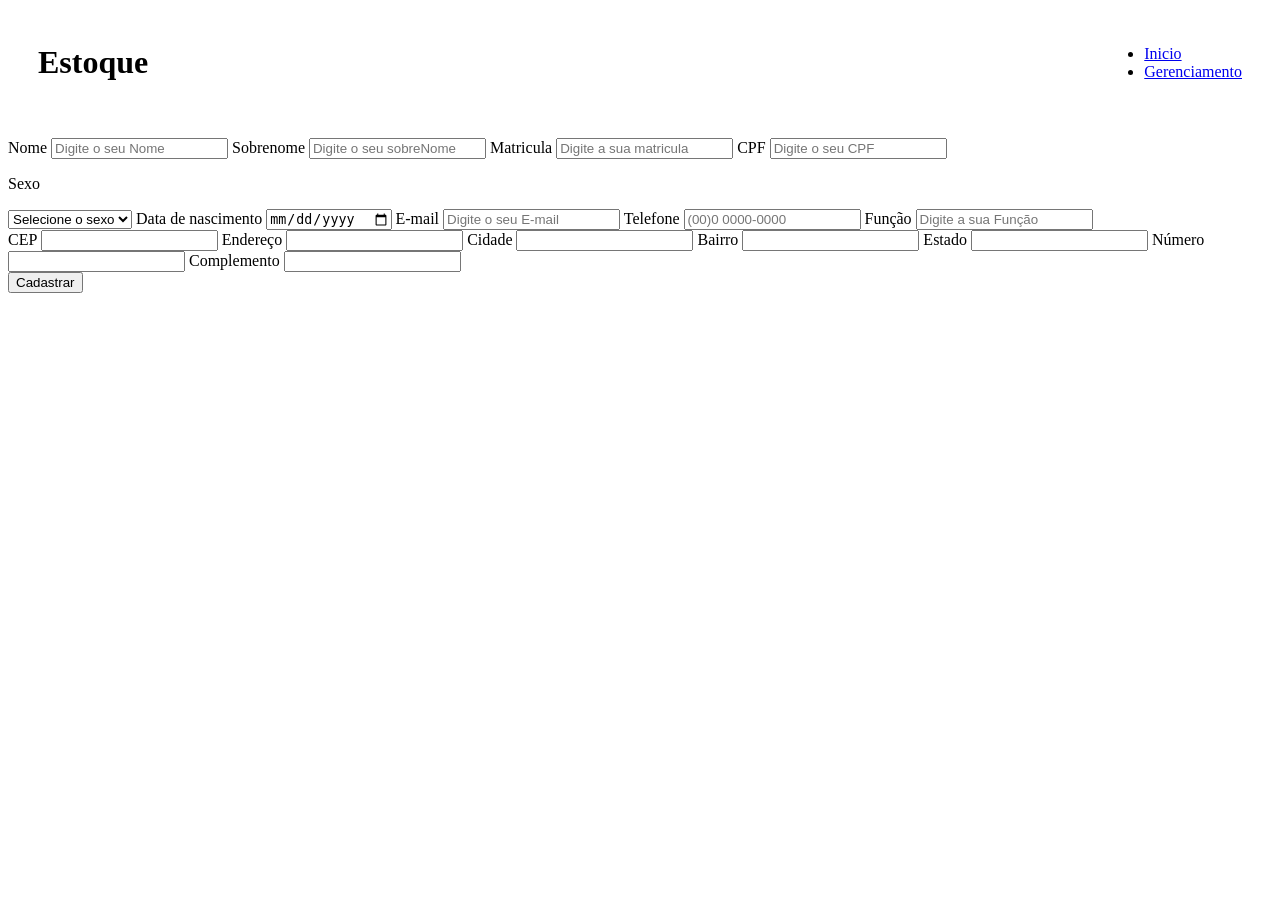
==== src/main/webapp/pages/cadastro.html @ 7076bc28 "cadastro html e css" ====
<!DOCTYPE html>
<html>
    <head>
        <link rel="stylesheet" href="../css/reset.css"/>
        <link rel="stylesheet" href="../css/cores.css"/>
        <link rel="stylesheet" href="../css/cadastro.css"/>
        <meta charset="UTF-8">
        <meta name="viewport" content="width=device-width, initial-scale=1.0">
        <title>Cadastro</title>
    </head>
    <body>
        <header id="header">
            <h1 id="tituloCadastro">Estoque</h1>
            <nav>
                <ul>
                    <li><a href="#">Inicio</a></li>
                    <li><a href="#">Gerenciamento</a></li>
                </ul>
            </nav>
        </header>

        <main id="main">
            <form action="cadastro" method="POST">

                <div class="container">

                    <div class="dadosPessoais">
                        <label for="nameFirst">Nome</label>
                        <input type="text" name="nameFirst" id="nameFirst" placeholder="Digite o seu Nome" />

                        <label for="sobreNome">Sobrenome</label>
                        <input type="text" name="sobreNome" id="sobreNome" placeholder="Digite o seu sobreNome" />

                        <label for="matricula">Matricula</label>
                        <input type="text" name="matricula" id="matricula" placeholder="Digite a sua matricula" />

                        <label for="cpf">CPF</label>
                        <input type="text" name="cpf" id="cpf" placeholder="Digite o seu CPF" />

                        <p>Sexo</p>
                        <select name="sexo" id="sexo">
                            <option value="">Selecione o sexo</option>
                            <option value="1">Masculino</option>
                            <option value="2">Feminino</option>
                        </select>

                        <label for="dtaNascimento">Data de nascimento</label>
                        <input type="date" name="dtaNascimento" id="dtaNascimento" />

                        <label for="email">E-mail</label>
                        <input type="email" name="email" id="email" placeholder="Digite o seu E-mail"/>

                        <label for="telefone">Telefone</label>
                        <input type="tel" name="telefone" id="telefone" placeholder="(00)0 0000-0000"/>

                        <label for="funcao">Função</label>
                        <input type="text" name="funcao" id="funcao" placeholder="Digite a sua Função"/>
                    </div>

                    <div class="containerEndereco">
                        <label for="cep">CEP</label>
                        <input type="text" name="cep" id="cep" />

                        <label for="endereco">Endereço</label>
                        <input type="text" name="endereco" id="endereco" />

                        <label for="cidade">Cidade</label>
                        <input type="text" name="cidade" id="cidade" />

                        <label for="bairro">Bairro</label>
                        <input type="text" name="bairro" id="bairro" />

                        <label for="estado">Estado</label>
                        <input type="text" name="estado" id="estado" />

                        <label for="numero">Número</label>
                        <input type="text" name="numero" id="numero" />

                        <label for="complemento">Complemento</label>
                        <input type="text" name="complemento" id="complemento" />
                    </div>

                </div>

                <div class="btn">
                    <button type="submit">Cadastrar</button>
                </div>

            </form>
        </main>
    </body>
</html>
---- src/main/webapp/css/cadastro.css ----
body {
    background-color: var(--gray-light);
    color: var(--gray-dark);
}

#header {
    display: flex;
    justify-content: space-between;
    align-items: center;
    background-color: var(--white);
    padding: 15px 30px;
    box-shadow: 0 2px 5px var(--shadow-default);
    margin-bottom: 20px;
}
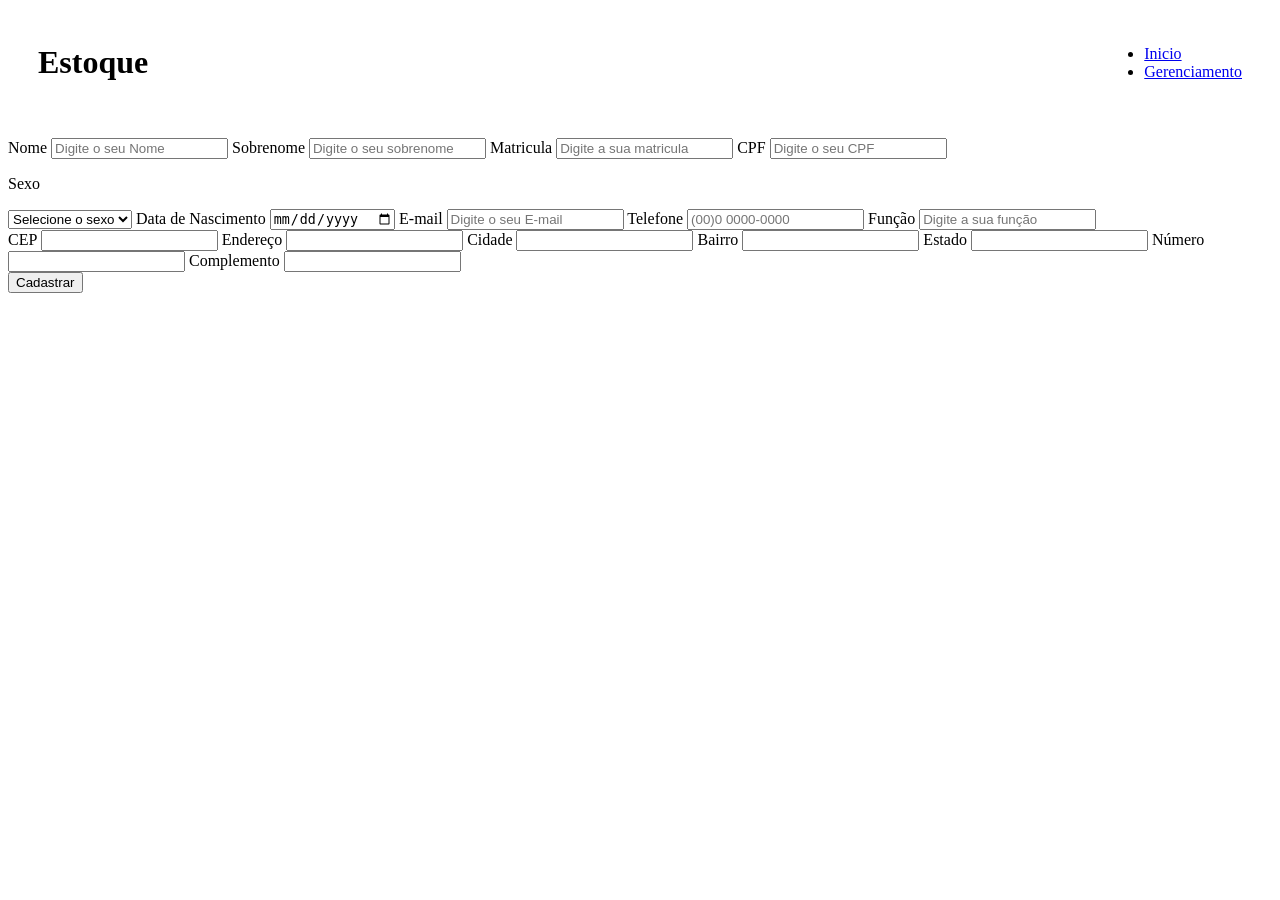
==== commit a63dfe41: "teste" ====
--- a/src/main/webapp/pages/cadastro.html
+++ b/src/main/webapp/pages/cadastro.html
@@ -1,16 +1,16 @@
 <!DOCTYPE html>
 <html>
     <head>
+        <meta charset="UTF-8">
+        <meta name="viewport" content="width=device-width, initial-scale=1.0">
         <link rel="stylesheet" href="../css/reset.css"/>
         <link rel="stylesheet" href="../css/cores.css"/>
-        <link rel="stylesheet" href="../css/cadastro.css"/>
-        <meta charset="UTF-8">
-        <meta name="viewport" content="width=device-width, initial-scale=1.0">
+        <link rel="stylesheet" href="../css/cadastro.css">
         <title>Cadastro</title>
     </head>
     <body>
-        <header id="header">
-            <h1 id="tituloCadastro">Estoque</h1>
+         <header id="header">
+            <h1 id="tituloCadastro">Estoque </h1>
             <nav>
                 <ul>
                     <li><a href="#">Inicio</a></li>
@@ -18,75 +18,55 @@
                 </ul>
             </nav>
         </header>
-
-        <main id="main">
-            <form action="cadastro" method="POST">
-
+        <main id="main" >
+            <form action="/cadastro" method="POST">
                 <div class="container">
-
                     <div class="dadosPessoais">
                         <label for="nameFirst">Nome</label>
                         <input type="text" name="nameFirst" id="nameFirst" placeholder="Digite o seu Nome" />
-
                         <label for="sobreNome">Sobrenome</label>
-                        <input type="text" name="sobreNome" id="sobreNome" placeholder="Digite o seu sobreNome" />
-
+                        <input type="text" name="sobreNome" id="sobreNome" placeholder="Digite o seu sobrenome" />
                         <label for="matricula">Matricula</label>
                         <input type="text" name="matricula" id="matricula" placeholder="Digite a sua matricula" />
-
                         <label for="cpf">CPF</label>
                         <input type="text" name="cpf" id="cpf" placeholder="Digite o seu CPF" />
-
                         <p>Sexo</p>
-                        <select name="sexo" id="sexo">
+                        <select name="" id="">
                             <option value="">Selecione o sexo</option>
                             <option value="1">Masculino</option>
                             <option value="2">Feminino</option>
                         </select>
-
-                        <label for="dtaNascimento">Data de nascimento</label>
+                        <label for="dtaNascimento">Data de Nascimento</label>
                         <input type="date" name="dtaNascimento" id="dtaNascimento" />
-
                         <label for="email">E-mail</label>
-                        <input type="email" name="email" id="email" placeholder="Digite o seu E-mail"/>
-
+                        <input type="email" name="email" id="email" placeholder="Digite o seu E-mail" />
                         <label for="telefone">Telefone</label>
-                        <input type="tel" name="telefone" id="telefone" placeholder="(00)0 0000-0000"/>
-
+                        <input type="tel" name="telefone" id="telefone" placeholder="(00)0 0000-0000" />
                         <label for="funcao">Função</label>
-                        <input type="text" name="funcao" id="funcao" placeholder="Digite a sua Função"/>
+                        <input type="text" name="funcao" id="funcao" placeholder="Digite a sua função" />
                     </div>
-
                     <div class="containerEndereco">
                         <label for="cep">CEP</label>
-                        <input type="text" name="cep" id="cep" />
-
+                        <input type="text" name="cep" id="cep"  />
                         <label for="endereco">Endereço</label>
                         <input type="text" name="endereco" id="endereco" />
-
                         <label for="cidade">Cidade</label>
                         <input type="text" name="cidade" id="cidade" />
-
                         <label for="bairro">Bairro</label>
                         <input type="text" name="bairro" id="bairro" />
-
                         <label for="estado">Estado</label>
                         <input type="text" name="estado" id="estado" />
-
                         <label for="numero">Número</label>
                         <input type="text" name="numero" id="numero" />
-
                         <label for="complemento">Complemento</label>
                         <input type="text" name="complemento" id="complemento" />
                     </div>
-
+                    <div class="btn">
+                        <button type="submit">Cadastrar</button>
+                    </div>
                 </div>
-
-                <div class="btn">
-                    <button type="submit">Cadastrar</button>
-                </div>
-
             </form>
         </main>
+        <script src="../js/cep.js"></script>
     </body>
-</html>+</html>
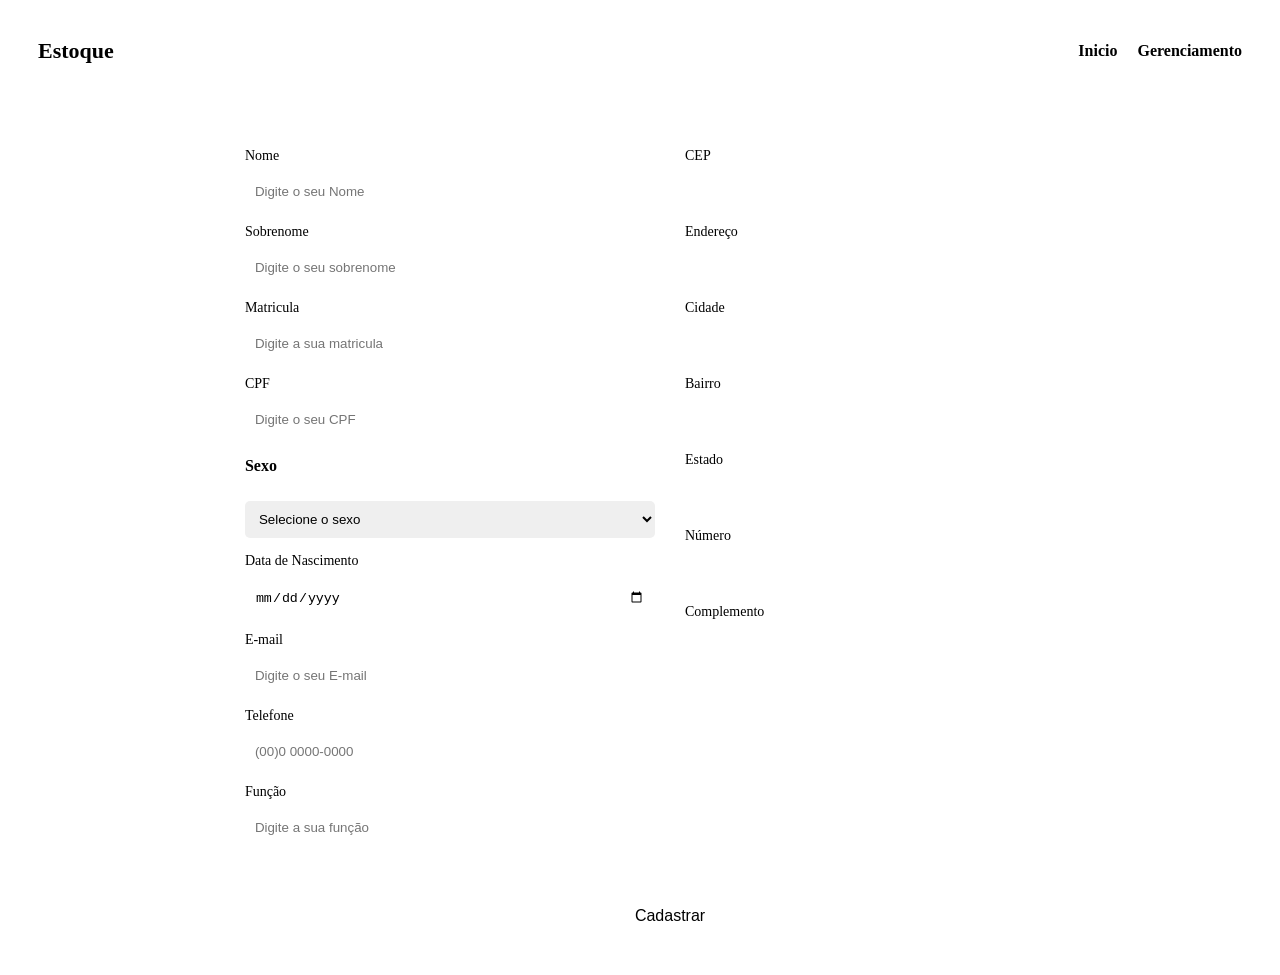
==== commit fa6d36e0: "Minhas alterações locais de CSS e estrutura" ====
--- a/src/main/webapp/pages/cadastro.html
+++ b/src/main/webapp/pages/cadastro.html
@@ -70,3 +70,4 @@
         <script src="../js/cep.js"></script>
     </body>
 </html>
+        
--- a/src/main/webapp/css/cadastro.css
+++ b/src/main/webapp/css/cadastro.css
@@ -13,3 +13,95 @@
     margin-bottom: 20px;
 }
 
+#tituloCadastro{
+    font-size: 22px;
+    color: var(--primary-dark);
+}
+
+nav ul {
+    display: flex;
+    list-style: none;
+    gap: 20px;
+}
+
+nav a {
+    text-decoration: none;
+    color: var(--primary-medium);
+    font-weight: bold;
+}
+
+nav a:hover {
+    color: var(--primary-dark);
+}
+
+#main {
+    display: flex;
+    justify-content: center;
+}
+
+.container{
+    background-color: var(--white);
+    padding: 30px;
+    border-radius: 10px;
+    box-shadow: 0 4px 8px var(--shadow-default);
+    width: 100%;
+    max-width: 1100px;
+    display: flex;
+    gap: 30px;
+    flex-wrap: wrap;
+}
+
+.dadosPessoais,
+.containerEndereco {
+    flex: 1;
+    min-width: 300px;
+    display: flex;
+    flex-direction: column;
+    gap: 10px;
+}
+
+label {
+    font-size: 14px;
+    margin-top: 5px;
+}
+
+input,
+select {
+    padding: 10px;
+    border-radius: 5px;
+    border: 1px solid var(--gray-medium);
+    outline: none;
+    transition: 0.2s;
+}
+
+input:focus,
+select:focus {
+    border-color: var(--primary-medium);
+}
+
+.dadosPessoais p {
+    margin-top: 10px;
+    font-weight: bold;
+}
+
+.btn {
+    width: 100%;
+    display: flex;
+    justify-content: center;
+    margin-top: 20px;
+}
+
+.btn button {
+    padding: 12px 30px;
+    background-color: var(--success);
+    color: var(--white);
+    border: none;
+    border-radius: 8px;
+    font-size: 16px;
+    cursor: pointer;
+    transition: 0.2s;
+}
+
+.btn button:hover {
+    background-color: var(--success-hover);
+}
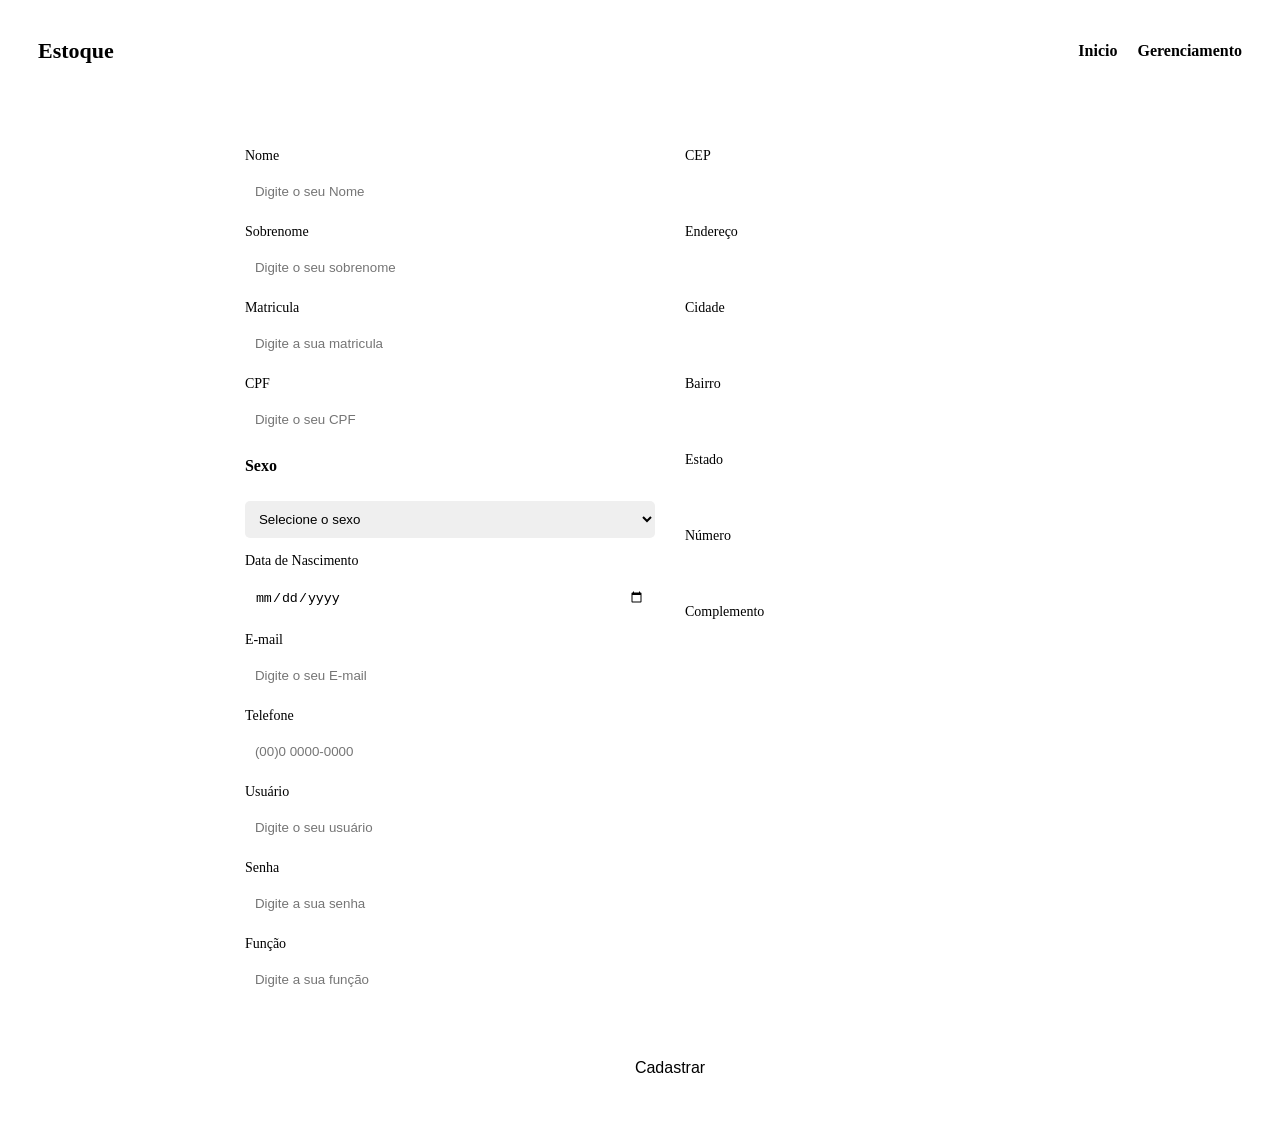
==== commit d1285452: "alteracoes em DAO e MODEL / cadastro." ====
--- a/src/main/webapp/pages/cadastro.html
+++ b/src/main/webapp/pages/cadastro.html
@@ -31,7 +31,7 @@
                         <label for="cpf">CPF</label>
                         <input type="text" name="cpf" id="cpf" placeholder="Digite o seu CPF" />
                         <p>Sexo</p>
-                        <select name="" id="">
+                        <select name="opcao" id="opcao">
                             <option value="">Selecione o sexo</option>
                             <option value="1">Masculino</option>
                             <option value="2">Feminino</option>
@@ -42,6 +42,10 @@
                         <input type="email" name="email" id="email" placeholder="Digite o seu E-mail" />
                         <label for="telefone">Telefone</label>
                         <input type="tel" name="telefone" id="telefone" placeholder="(00)0 0000-0000" />
+                        <label for="usuario">Usuário</label>
+                        <input type="text" name="usuario" id="usuario" placeholder="Digite o seu usuário" />
+                        <label for="senha">Senha</label>
+                        <input type="password" name="senha" id="senha" placeholder="Digite a sua senha" />
                         <label for="funcao">Função</label>
                         <input type="text" name="funcao" id="funcao" placeholder="Digite a sua função" />
                     </div>
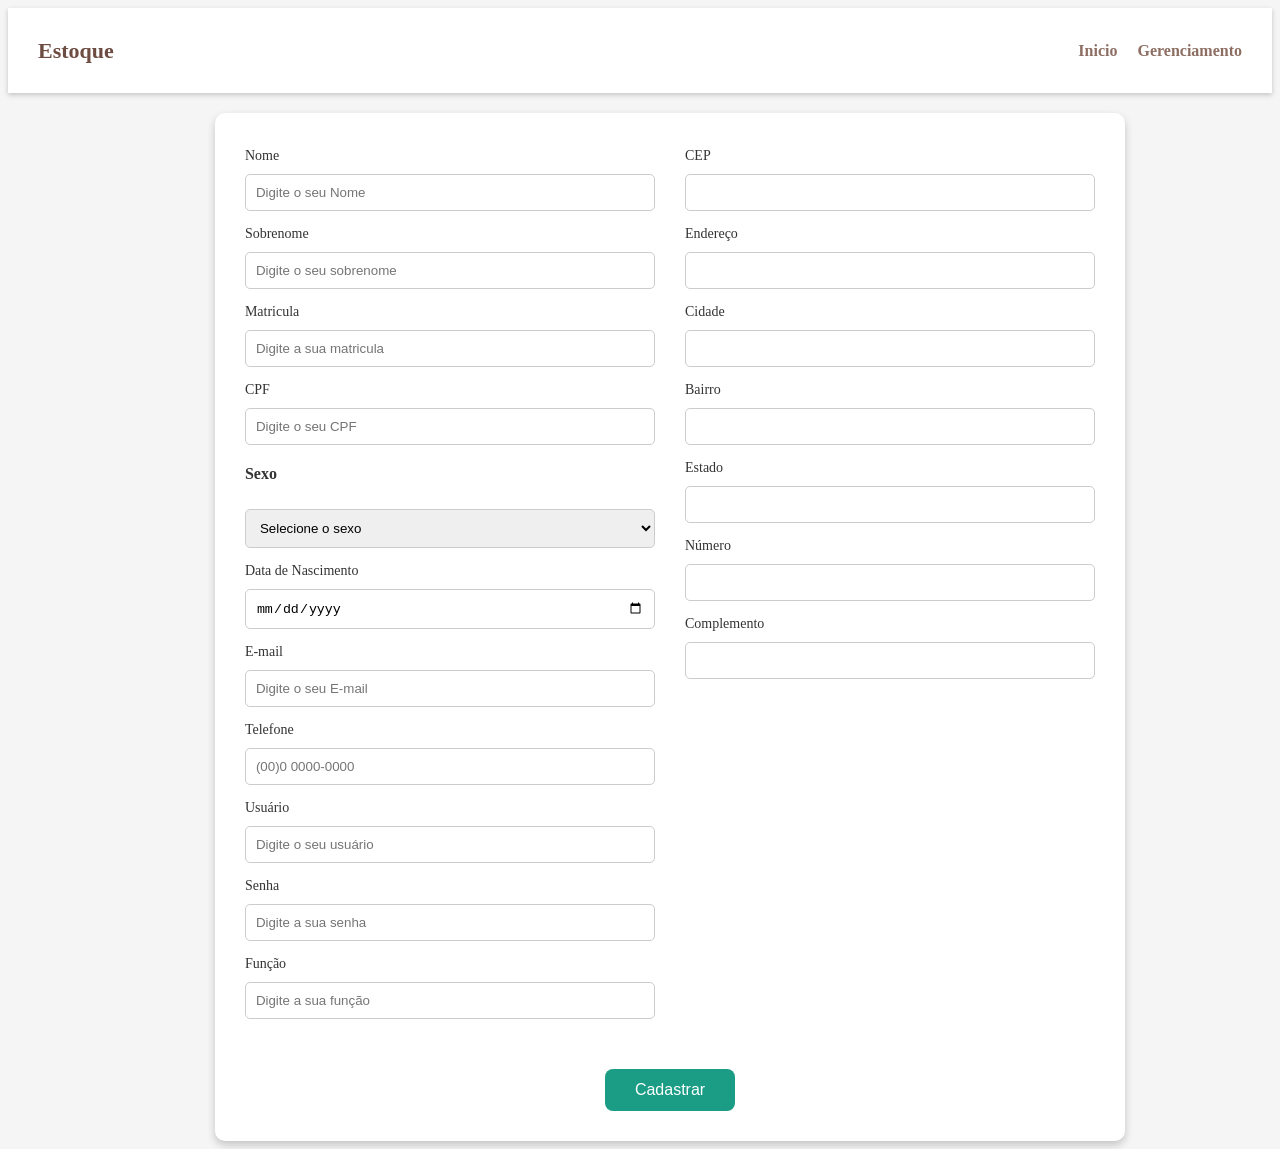
==== commit 74ba2b0c: "alteracao cod" ====
--- a/src/main/webapp/pages/cadastro.html
+++ b/src/main/webapp/pages/cadastro.html
@@ -4,7 +4,7 @@
         <meta charset="UTF-8">
         <meta name="viewport" content="width=device-width, initial-scale=1.0">
         <link rel="stylesheet" href="../css/reset.css"/>
-        <link rel="stylesheet" href="../css/cores.css"/>
+        <link rel="stylesheet" href="../css/color.css"/>
         <link rel="stylesheet" href="../css/cadastro.css">
         <title>Cadastro</title>
     </head>
@@ -19,7 +19,7 @@
             </nav>
         </header>
         <main id="main" >
-            <form action="/cadastro" method="POST">
+            <form action="cadastro" method="POST">
                 <div class="container">
                     <div class="dadosPessoais">
                         <label for="nameFirst">Nome</label>
--- a/src/main/webapp/css/color.css
+++ b/src/main/webapp/css/color.css
@@ -0,0 +1,21 @@
+:root {
+    /* Cores principais */
+    --primary-dark: #6d4c41;
+    --primary-medium: #8d6e63;
+    --primary-light: #d7ccc8;
+
+    /* Cor de ação (botões / confirmação) */
+    --success: #1b9c85;
+    --success-hover: #157a6e;
+
+    /* Neutros */
+    --white: #ffffff;
+    --gray-light: #f5f5f5;
+    --gray-medium: #cccccc;
+    --gray-dark: #333333;
+
+    /* Sombra */
+    --shadow-default: rgba(0, 0, 0, 0.2);
+    
+    
+}
